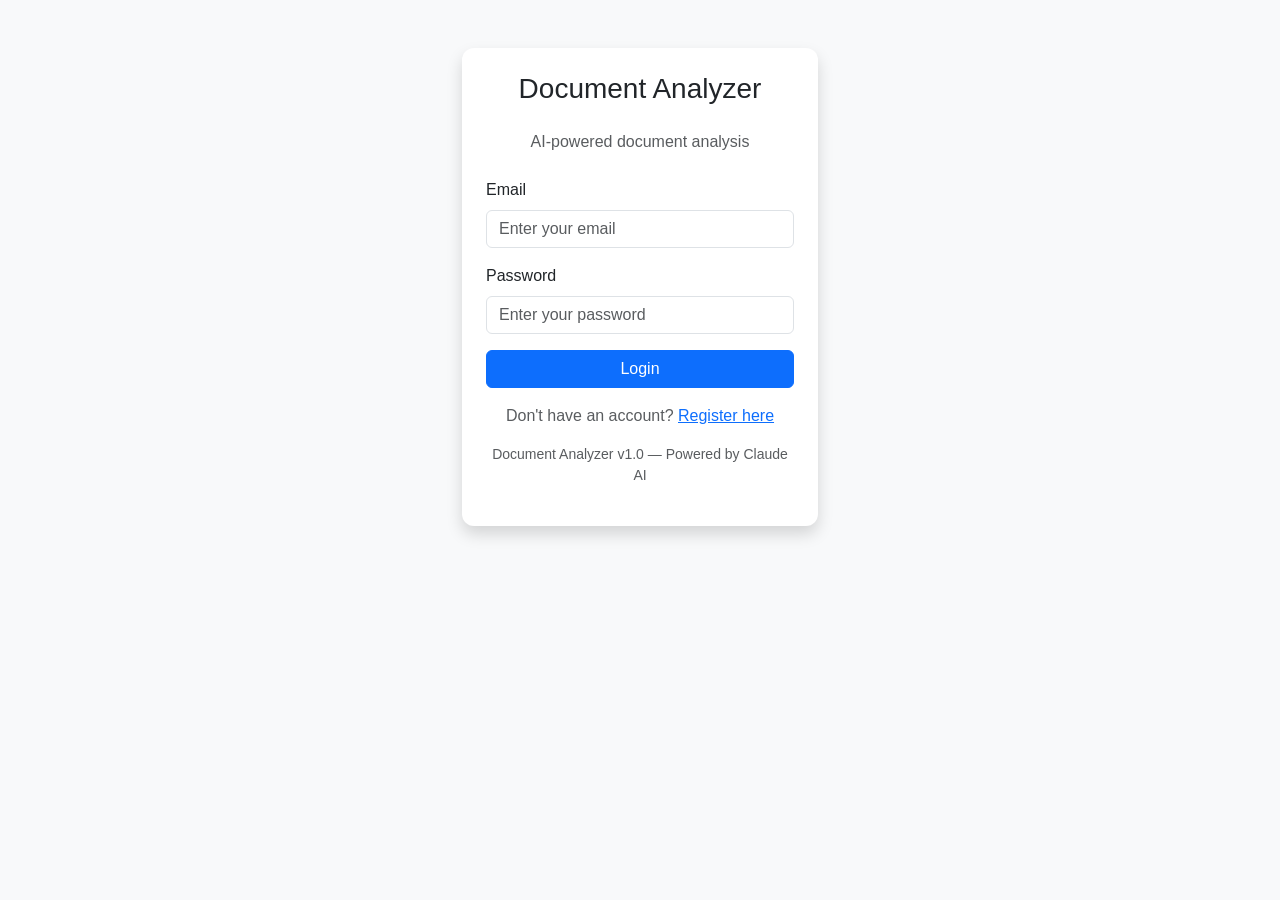
==== Frontend/index.html @ 1b740dbd "frontend and swagger documentation changes" ====
<!DOCTYPE html>
<html lang="en">
<head>
    <meta charset="UTF-8">
    <meta name="viewport" content="width=device-width, initial-scale=1.0">
    <title>Document Analyzer</title>
    <link href="https://cdn.jsdelivr.net/npm/bootstrap@5.3.0/dist/css/bootstrap.min.css" rel="stylesheet">
    <link rel="stylesheet" href="style.css">
</head>
<body class="bg-light">

    <div class="container mt-5">
        <div class="row justify-content-center">
            <div class="col-md-4">

                <div class="card shadow">
                    <div class="card-body p-4">
                        <h3 class="text-center mb-4">Document Analyzer</h3>
                        <p class="text-center text-muted mb-4">AI-powered document analysis</p>

                        <div id="errorAlert" class="alert alert-danger d-none"></div>

                        <div class="mb-3">
                            <label class="form-label">Email</label>
                            <input type="email" id="email" class="form-control" placeholder="Enter your email">
                        </div>

                        <div class="mb-3">
                            <label class="form-label">Password</label>
                            <input type="password" id="password" class="form-control" placeholder="Enter your password">
                        </div>

                        <button onclick="login()" class="btn btn-primary w-100" id="loginBtn">
                            Login
                        </button>

                        <p class="text-center mt-3 text-muted">
    Don't have an account? 
    <a href="register.html">Register here</a>
</p>

                        <p class="text-center mt-3 text-muted small">
                            Document Analyzer v1.0 — Powered by Claude AI
                        </p>
                    </div>
                </div>

            </div>
        </div>
    </div>

    <script src="https://cdn.jsdelivr.net/npm/bootstrap@5.3.0/dist/js/bootstrap.bundle.min.js"></script>
    <script src="app.js"></script>
</body>
</html>
---- Frontend/style.css ----
body {
    font-family: 'Segoe UI', sans-serif;
}

.card {
    border-radius: 12px;
    border: none;
}

.badge-positive { background-color: #28a745; }
.badge-negative { background-color: #dc3545; }
.badge-neutral  { background-color: #6c757d; }

.topic-badge {
    background-color: #e9ecef;
    color: #495057;
    padding: 4px 10px;
    border-radius: 20px;
    font-size: 12px;
    margin: 3px;
    display: inline-block;
}

.document-card {
    cursor: pointer;
    transition: transform 0.2s;
}

.document-card:hover {
    transform: translateY(-2px);
    box-shadow: 0 4px 15px rgba(0,0,0,0.1);
}
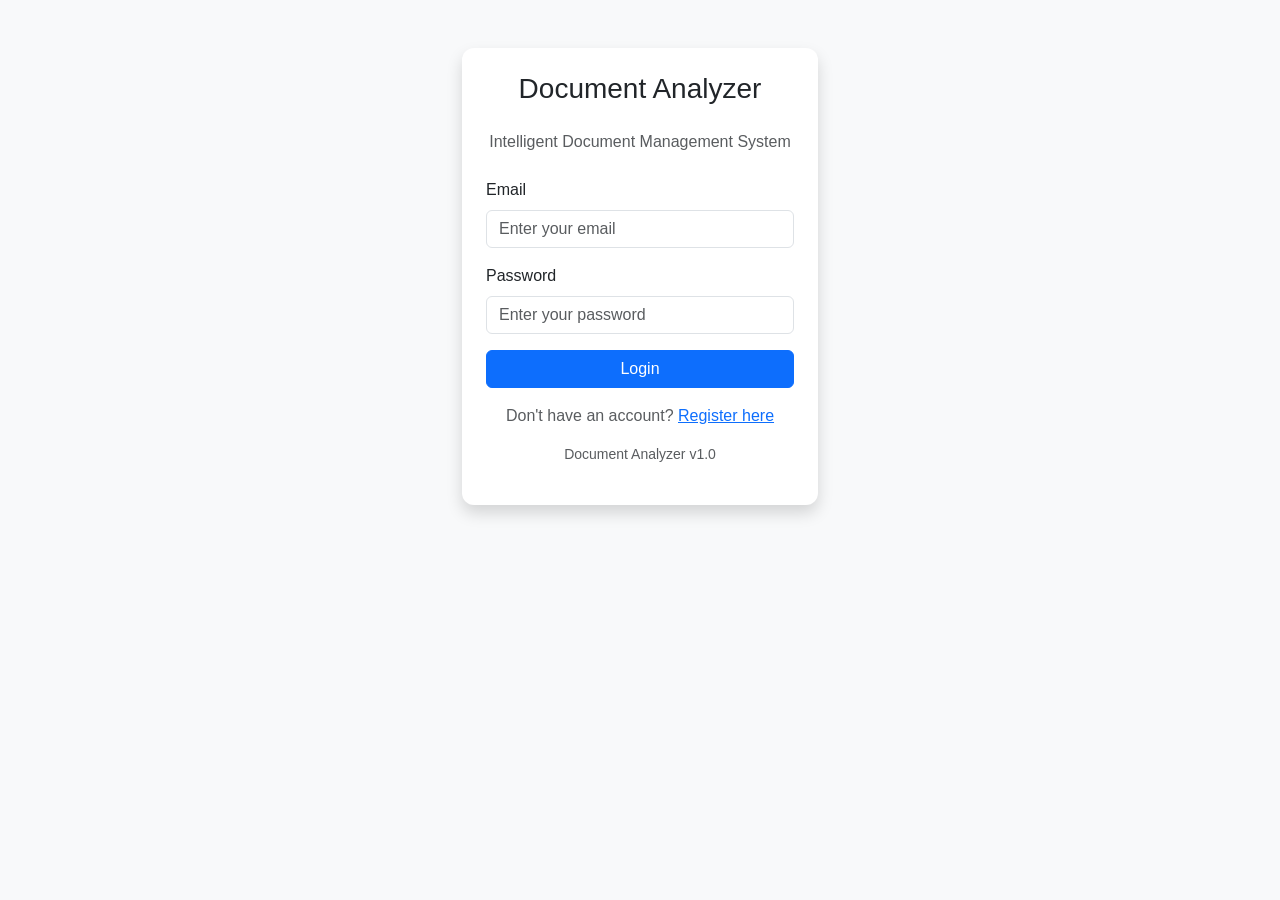
==== commit 517c6bf7: "title changes" ====
--- a/Frontend/index.html
+++ b/Frontend/index.html
@@ -16,7 +16,7 @@
                 <div class="card shadow">
                     <div class="card-body p-4">
                         <h3 class="text-center mb-4">Document Analyzer</h3>
-                        <p class="text-center text-muted mb-4">AI-powered document analysis</p>
+                        <p class="text-center text-muted mb-4">Intelligent Document Management System</p>
 
                         <div id="errorAlert" class="alert alert-danger d-none"></div>
 
@@ -40,7 +40,7 @@
 </p>
 
                         <p class="text-center mt-3 text-muted small">
-                            Document Analyzer v1.0 — Powered by Claude AI
+                            Document Analyzer v1.0
                         </p>
                     </div>
                 </div>
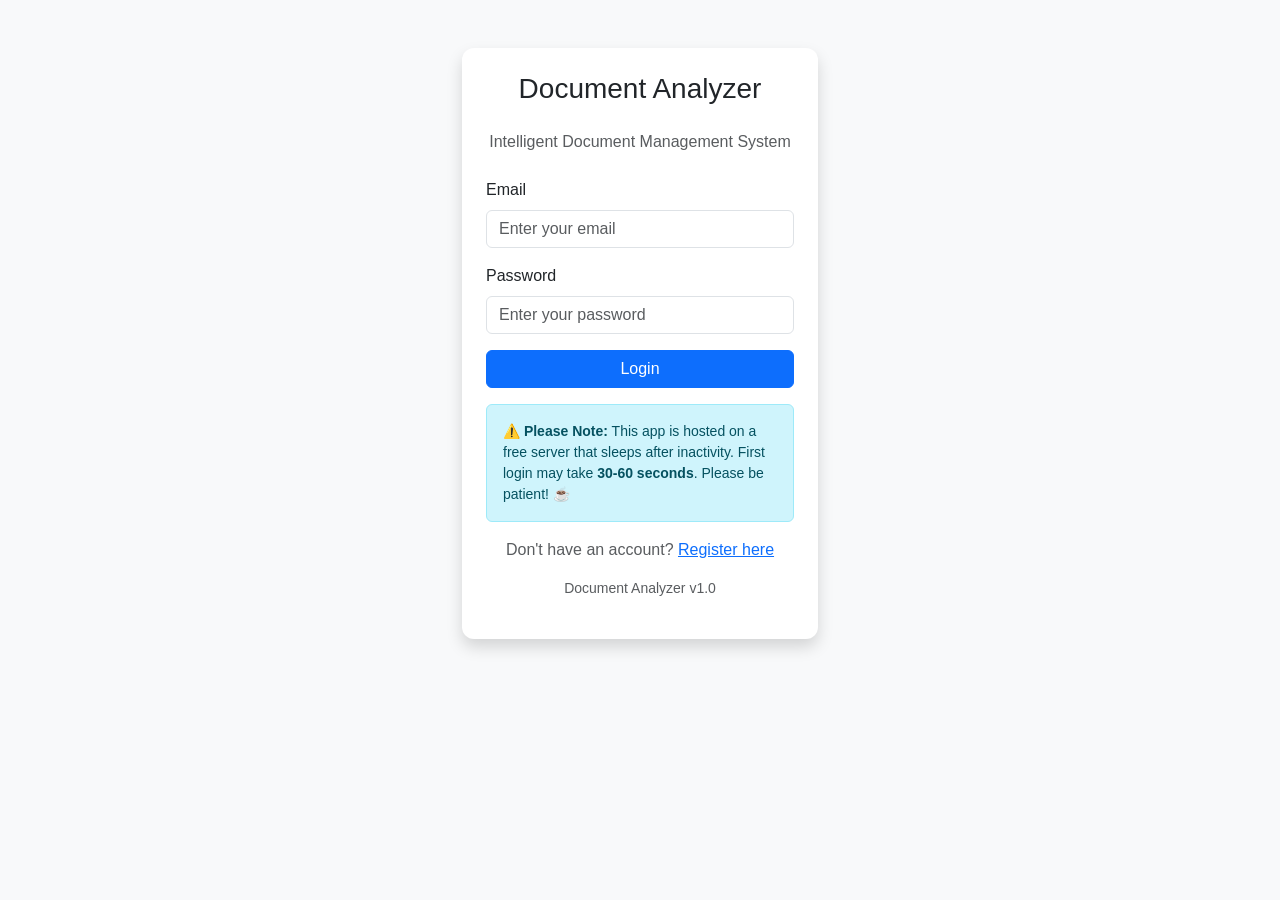
==== commit c900e782: "add message when login" ====
--- a/Frontend/index.html
+++ b/Frontend/index.html
@@ -33,7 +33,11 @@
                         <button onclick="login()" class="btn btn-primary w-100" id="loginBtn">
                             Login
                         </button>
-
+                        <div class="alert alert-info mt-3 small">
+                            <strong>⚠️ Please Note:</strong> This app is hosted on a free server that 
+                            sleeps after inactivity. First login may take <strong>30-60 seconds</strong>. 
+                            Please be patient! ☕
+                        </div>
                         <p class="text-center mt-3 text-muted">
     Don't have an account? 
     <a href="register.html">Register here</a>
